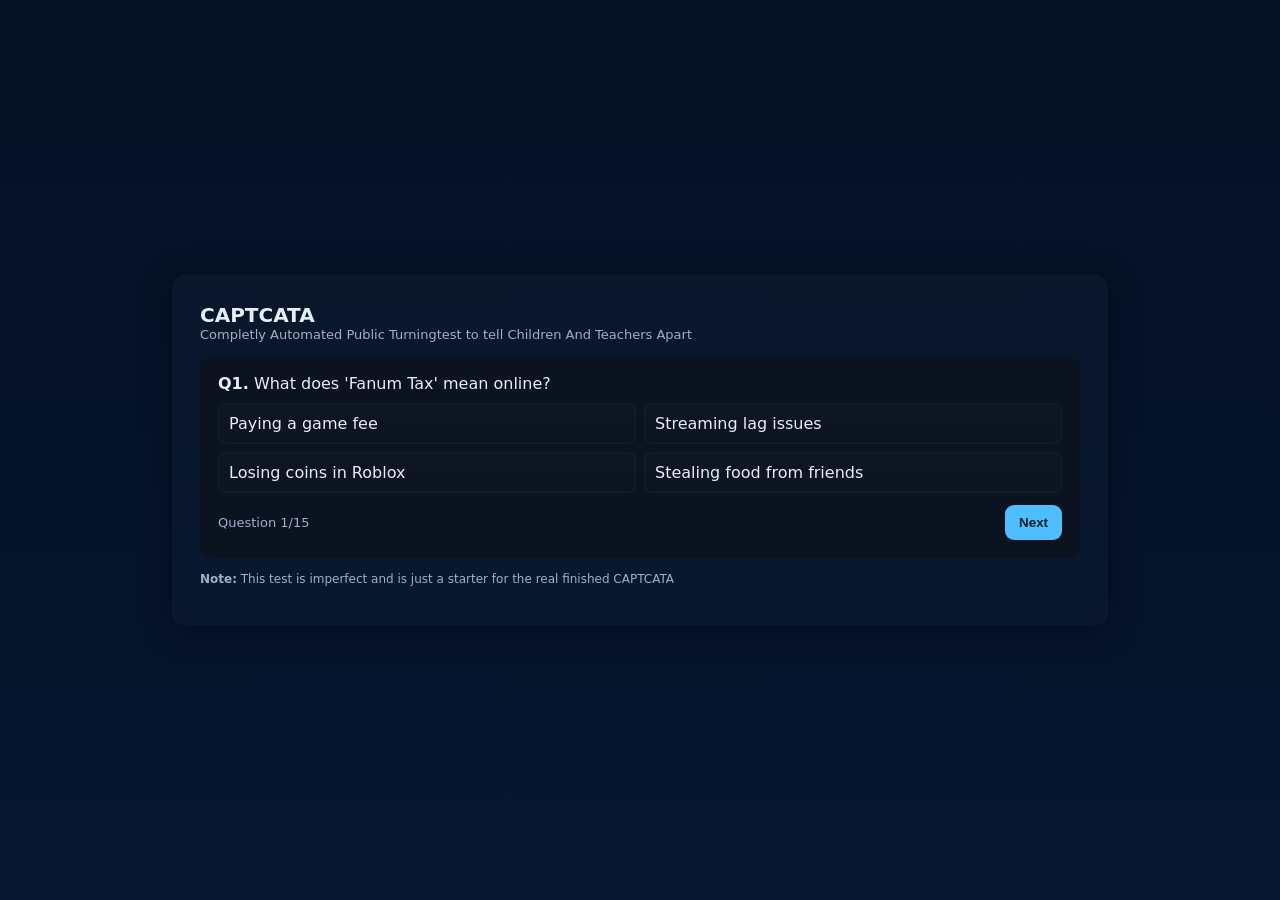
==== captcata.html @ 37c3605f "Add files via upload" ====
<!doctype html>
<html lang="en">
<head>
<meta charset="utf-8" />
<meta name="viewport" content="width=device-width,initial-scale=1" />
<title>CAPTCATA</title>
<style>
  :root{
    --bg:#0f1724; --card:#0b1220; --text:#e6eef8; --muted:#9fb0c9;
    --accent:#4fbeff;
    font-family: Inter, system-ui, -apple-system, "Segoe UI", Roboto, "Helvetica Neue", Arial;
  }
  body{margin:0; min-height:100vh; display:flex; align-items:center; justify-content:center; background:linear-gradient(180deg,#041024 0%, #071730 100%); color:var(--text);}
  .wrap{width:min(880px,96%); padding:28px; background:linear-gradient(180deg, rgba(255,255,255,0.02), rgba(255,255,255,0.01)); border-radius:14px; box-shadow:0 6px 30px rgba(2,6,23,0.6);}
  header{display:flex; align-items:center; gap:12px; margin-bottom:14px;}
  header h1{font-size:20px; margin:0}
  header p{margin:0; color:var(--muted); font-size:13px}
  .card{background:var(--card); padding:18px; border-radius:12px; margin-bottom:14px;}
  .question{font-size:16px; margin-bottom:10px;}
  .answers{display:grid; grid-template-columns:1fr 1fr; gap:8px;}
  .option{background:linear-gradient(180deg, rgba(255,255,255,0.015), rgba(255,255,255,0.01)); border:1px solid rgba(255,255,255,0.03); padding:10px; border-radius:8px; cursor:pointer; user-select:none;}
  .option input{display:none}
  .option.selected{outline:2px solid var(--accent); box-shadow:0 4px 14px rgba(79,190,255,0.08);}
  .meta{display:flex; justify-content:space-between; align-items:center; margin-top:12px; color:var(--muted); font-size:13px;}
  button{background:var(--accent); color:#022; padding:10px 14px; border-radius:9px; border:0; cursor:pointer; font-weight:600;}
  .result{padding:12px; border-radius:10px; background:linear-gradient(90deg, rgba(79,190,255,0.06), rgba(127,156,255,0.02)); color:var(--text);}
  .small{font-size:13px; color:var(--muted)}
  footer{margin-top:12px; font-size:12px; color:var(--muted)}
  @media (max-width:560px){ .answers{grid-template-columns:1fr} }
</style>
</head>
<body>
<div class="wrap" role="main" aria-labelledby="title">
  <header>
    <div>
      <h1 id="title">CAPTCATA</h1>
      <p>Completly Automated Public Turningtest to tell Children And Teachers Apart</p>
    </div>
  </header>

  <div id="quiz-area" class="card" aria-live="polite">
    <div id="qbox">
      <!-- question card inserted here -->
    </div>

    <div class="meta">
      <div class="small" id="progress">Question <span id="cur">0</span>/<span id="total">0</span></div>
      <div>
        <button id="nextBtn" disabled>Next</button>
      </div>
    </div>
  </div>

  <div id="result-area" style="display:none" class="card result" aria-live="polite"></div>
  <footer>
    <p><strong>Note:</strong> This test is imperfect and is just a starter for the real finished CAPTCATA</p>
  </footer>
</div>

<script>
const adultPool = [
  {
    q: "In common finance terms, what does 'APR' stand for?",
    choices: [
      "Annual percentage rate",
      "Average payment return",
      "Annual payment ratio",
      "Adjusted payout rate"
    ],
    a: 0
  },
  {
    q: "Which document is the legal instrument that typically transfers property ownership?",
    choices: [
      "A property deed",
      "A rental agreement",
      "An insurance binder",
      "A mortgage statement"
    ],
    a: 0
  },
  {
    q: "Which of these describes what you must do when filing income taxes?",
    choices: [
      "Report total taxable income",
      "Apply for a new passport",
      "Register for local voting",
      "Buy homeowner insurance"
    ],
    a: 0
  },
  {
    q: "If someone asks you to 'reconcile accounts', what are they usually checking?",
    choices: [
      "Matching transactions and balances",
      "Changing a mailing address",
      "Updating a username and password",
      "Booking travel reservations"
    ],
    a: 0
  },
  {
    q: "What does 'interest rate' most directly affect?",
    choices: [
      "The cost of borrowing money",
      "The speed of an internet connection",
      "The duration of a software license",
      "The size of a monitor screen"
    ],
    a: 0
  }
];

const kidPool = [
  {
    q: "Is Italian Brainrot considered old now?",
    choices: ["Yeah, it's ancient now", "No, it's brand new", "It's from last week", "It's still the main trend"],
    a: 0
  },
  {
    q: "Where did the '67' meme come from?",
    choices: ["A Roblox audio joke", "A Fortnite emote code", "A random TikTok filter", "A Minecraft mod version"],
    a: 0
  },
  {
    q: "What do people mean when they say 'Skibidi'? ",
    choices: ["A toilet meme trend", "A slang for money", "A K-pop group", "A dance style from 2010"],
    a: 0
  },
  {
    q: "What’s the usual answer when someone says 'Rizz check'?",
    choices: ["Pull up the charm", "Say no more", "Drop the clip", "Slide the meme"],
    a: 0
  },
  {
    q: "When someone says 'Ohio core', what are they referring to?",
    choices: ["Weird cursed memes", "A new sports league", "A 2000s TV show", "A clothing brand"],
    a: 0
  },
  {
    q: "What does 'Fanum Tax' mean online?",
    choices: ["Stealing food from friends", "Paying a game fee", "Streaming lag issues", "Losing coins in Roblox"],
    a: 0
  },
  {
    q: "When someone types 'gyatt', what are they reacting to?",
    choices: ["A big surprise or shape", "An anime plot twist", "A gaming loss", "A music beat drop"],
    a: 0
  },
  {
    q: "What’s the 'Goofy Ahh' phrase usually used for?",
    choices: ["Calling something silly", "Describing a cool trick", "Talking about money", "Naming a pet"],
    a: 0
  },
  {	
    q: "What’s the meaning of 'Skibidi Toilet rizz arc'?",
    choices: ["A funny crossover meme", "A TV show season", "A book reference", "A sports match joke"],
    a: 0
  },
  {
    q: "When someone says 'bro is NPCing', what do they mean?",
    choices: ["Acting robotic or clueless", "Playing too much RPG", "Typing too fast", "Streaming a story game"],
    a: 0
  }
];

// Utility: shuffle array in place
function shuffle(arr){
  for(let i=arr.length-1;i>0;i--){
    const j=Math.floor(Math.random()*(i+1));
    [arr[i],arr[j]]=[arr[j],arr[i]];
  }
  return arr;
}

// Build the quiz: pick a mix of adult & kid questions
const TOTAL_QUESTIONS = 15; // short captcha-style quiz
function buildQuiz(){
  const selected = [];
  // ensure at least 2 adult and 2 kid questions when possible
  const adultCount = Math.min(2, adultPool.length);
  const kidCount = Math.min(2, kidPool.length);
  // pick random adult questions
  const adults = shuffle([...adultPool]).slice(0, adultCount);
  const kids = shuffle([...kidPool]).slice(0, kidCount);
  selected.push(...adults, ...kids);

  // fill remaining slots with random mixed questions
  const remaining = TOTAL_QUESTIONS - selected.length;
  const combined = shuffle([...adultPool, ...kidPool]);
  for(let i=0; selected.length < TOTAL_QUESTIONS && i<combined.length; i++){
    if(!selected.includes(combined[i])) selected.push(combined[i]);
  }

  // shuffle final set
  return shuffle(selected).map(item => {
    // copy to avoid mutating pools; attach metadata whether adult or kid
    const isAdult = adultPool.includes(item);
    return {
      q: item.q,
      choices: [...item.choices],
      a: item.a,
      isAdult
    };
  });
}

let quiz = buildQuiz();
let curIndex = 0;
let answers = new Array(quiz.length).fill(null);
let adultCorrect = 0;
let kidCorrect = 0;

const qbox = document.getElementById('qbox');
const nextBtn = document.getElementById('nextBtn');
const curElem = document.getElementById('cur');
const totalElem = document.getElementById('total');
const resultArea = document.getElementById('result-area');

totalElem.textContent = quiz.length;
curElem.textContent = 0;

function renderQuestion(index){
  curElem.textContent = index+1;
  const item = quiz[index];
  // shuffle choices but keep track of which is correct
  const indices = item.choices.map((c,i)=>i);
  shuffle(indices);
  const shuffledChoices = indices.map(i=>item.choices[i]);
  const correctIndex = indices.indexOf(item.a); // new index of correct answer

  // store mapping on this item (non-destructive to pool)
  item._shuffled = shuffledChoices;
  item._correctIndex = correctIndex;

  qbox.innerHTML = `
    <div class="question"><strong>Q${index+1}.</strong> ${item.q}</div>
    <div class="answers" role="list">
      ${shuffledChoices.map((c,i)=>`
        <label class="option" tabindex="0" data-choice="${i}" role="listitem" aria-pressed="false">
          <input type="radio" name="choice" value="${i}" />
          <div class="opt-text">${escapeHtml(c)}</div>
        </label>
      `).join('')}
    </div>
  `;

  // attach click handlers
  document.querySelectorAll('.option').forEach(opt=>{
    opt.addEventListener('click', ()=> {
      document.querySelectorAll('.option').forEach(o=>o.classList.remove('selected'));
      opt.classList.add('selected');
      nextBtn.disabled = false;
    });
    // keyboard accessibility
    opt.addEventListener('keydown', (e)=>{
      if(e.key === 'Enter' || e.key === ' ') { e.preventDefault(); opt.click(); }
    });
  });

  nextBtn.disabled = true;
}

function escapeHtml(s){
  return s.replace(/[&<>"']/g, c => ({'&':'&amp;','<':'&lt;','>':'&gt;','"':'&quot;',"'":'&#39;'}[c]));
}

nextBtn.addEventListener('click', ()=>{
  // read selected choice
  const sel = document.querySelector('.option.selected');
  if(!sel) return;
  const chosen = Number(sel.getAttribute('data-choice'));
  answers[curIndex] = chosen;

  // update correct counters now or later
  const item = quiz[curIndex];
  const wasCorrect = (chosen === item._correctIndex);
  if(wasCorrect){
    if(item.isAdult) adultCorrect++;
    else kidCorrect++;
  }

  // proceed
  curIndex++;
  if(curIndex < quiz.length){
    renderQuestion(curIndex);
  } else {
    showResult();
  }
});

// Allow Enter to proceed on Next button
nextBtn.addEventListener('keydown', (e)=>{ if(e.key === 'Enter'){ nextBtn.click(); } });

// start
renderQuestion(curIndex);

// Result logic
function showResult(){
  document.getElementById('quiz-area').style.display = 'none';
  resultArea.style.display = 'block';

  // Compute per-category confidence
  const adultQs = quiz.filter(q=>q.isAdult).length;
  const kidQs = quiz.filter(q=>!q.isAdult).length;
  const adultConfidence = adultQs ? Math.round((adultCorrect / adultQs)*100) : 0;
  const kidConfidence = kidQs ? Math.round((kidCorrect / kidQs)*100) : 0;

  // Simple decision: whichever category has higher % correct wins; if very close, "uncertain"
  let classification = 'Uncertain / Low confidence';
  let guidance = 'Not enough signal from this short quiz to classify confidently.';
  if(adultConfidence >= 70 && adultConfidence > kidConfidence) {
    classification = 'Likely Adult';
    guidance = 'This user answered a majority of adult-targeted questions correctly.';
  } else if(kidConfidence >= 70 && kidConfidence > adultConfidence) {
    classification = 'Likely Child';
    guidance = 'This user answered a majority of kid-targeted questions correctly.';
  } else if(adultConfidence > kidConfidence) {
    classification = 'Possibly Adult';
    guidance = 'Leans adult, but confidence is moderate.';
  } else if(kidConfidence > adultConfidence) {
    classification = 'Possibly Child';
    guidance = 'Leans child, but confidence is moderate.';
  } else {
    classification = 'Ambiguous';
    guidance = 'Responses suggest mixed signal or guessing.';
  }

  resultArea.innerHTML = `
    <h3 style="margin:0 0 6px 0">Result: <span style="color:var(--accent)">${classification}</span></h3>
    <div class="small" style="margin-bottom:10px">${guidance}</div>

    <div style="display:flex; gap:12px; flex-wrap:wrap">
      <div style="min-width:160px">
        <strong>Adult-targeted Qs</strong>
        <div class="small">Correct: ${adultCorrect} / ${adultQs} (${adultConfidence}%)</div>
      </div>
      <div style="min-width:160px">
        <strong>Kid-targeted Qs</strong>
        <div class="small">Correct: ${kidCorrect} / ${kidQs} (${kidConfidence}%)</div>
      </div>
    </div>

    <hr style="margin:12px 0; border:none; height:1px; background:rgba(255,255,255,0.03)" />

    <div style="font-size:14px">
      <strong>How it works:</strong>
      <p class="small" style="margin:6px 0">This quiz mixes easier child-focused questions and harder adult-focused questions. It measures which set the user answers correctly more often and reports a rough confidence percentage per set. It's intentionally short to remain usable as a quick gate.</p>
      <p class="small" style="margin:6px 0"><em>Reminder:</em> This is not a substitute for verified age checks. For regulated content use formal age verification services or consult legal requirements.</p>
    </div>

    <div style="margin-top:10px">
      <button id="retry">Try again</button>
    </div>
  `;

  document.getElementById('retry').addEventListener('click', ()=> {
    // reset and rebuild quiz
    quiz = buildQuiz();
    curIndex = 0;
    answers = new Array(quiz.length).fill(null);
    adultCorrect = 0;
    kidCorrect = 0;
    document.getElementById('quiz-area').style.display = '';
    resultArea.style.display = 'none';
    totalElem.textContent = quiz.length;
    renderQuestion(curIndex);
  });
}

</script>
</body>
</html>
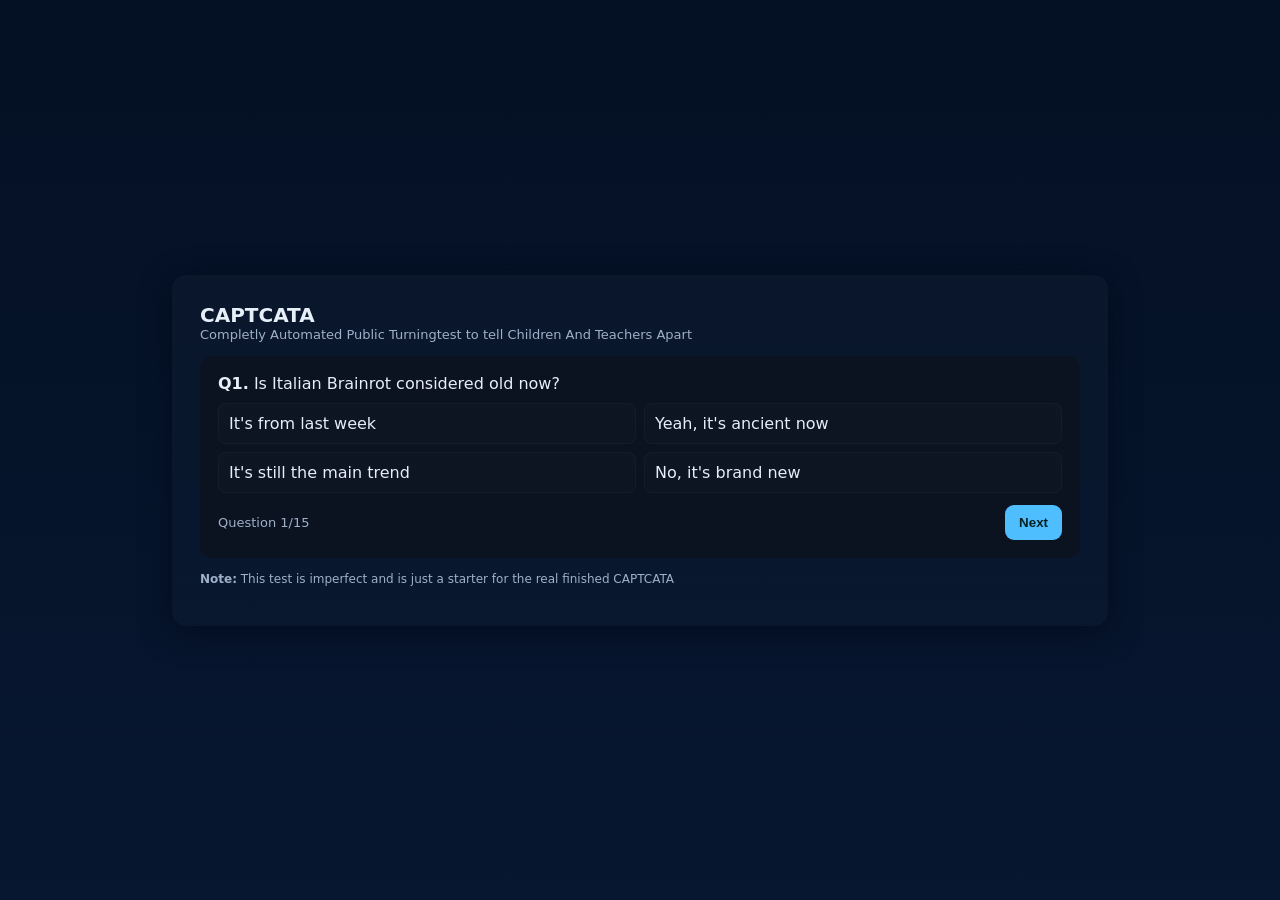
==== commit d2132cfe: "Refactor HTML to include external resources Updated HTML structure and added external stylesheet and" ====
--- a/captcata.html
+++ b/captcata.html
@@ -1,6 +1,8 @@
 <!doctype html>
 <html lang="en">
 <head>
+<!-- Place this in the <head> section of every HTML page -->
+<link rel="stylesheet" href="/style.css">
 <meta charset="utf-8" />
 <meta name="viewport" content="width=device-width,initial-scale=1" />
 <title>CAPTCATA</title>
@@ -56,6 +58,8 @@
     <p><strong>Note:</strong> This test is imperfect and is just a starter for the real finished CAPTCATA</p>
   </footer>
 </div>
+<!-- The cursor grid container should also be added in the body if you want the trail on this page -->
+    <div id="cursor-grid-container"></div>
 
 <script>
 const adultPool = [
@@ -369,5 +373,9 @@
 }
 
 </script>
+  <!-- linking the js file -->
+<!-- Place this just before the closing </body> tag on every HTML page -->
+<script src="/script.js"></script>
 </body>
 </html>
+
